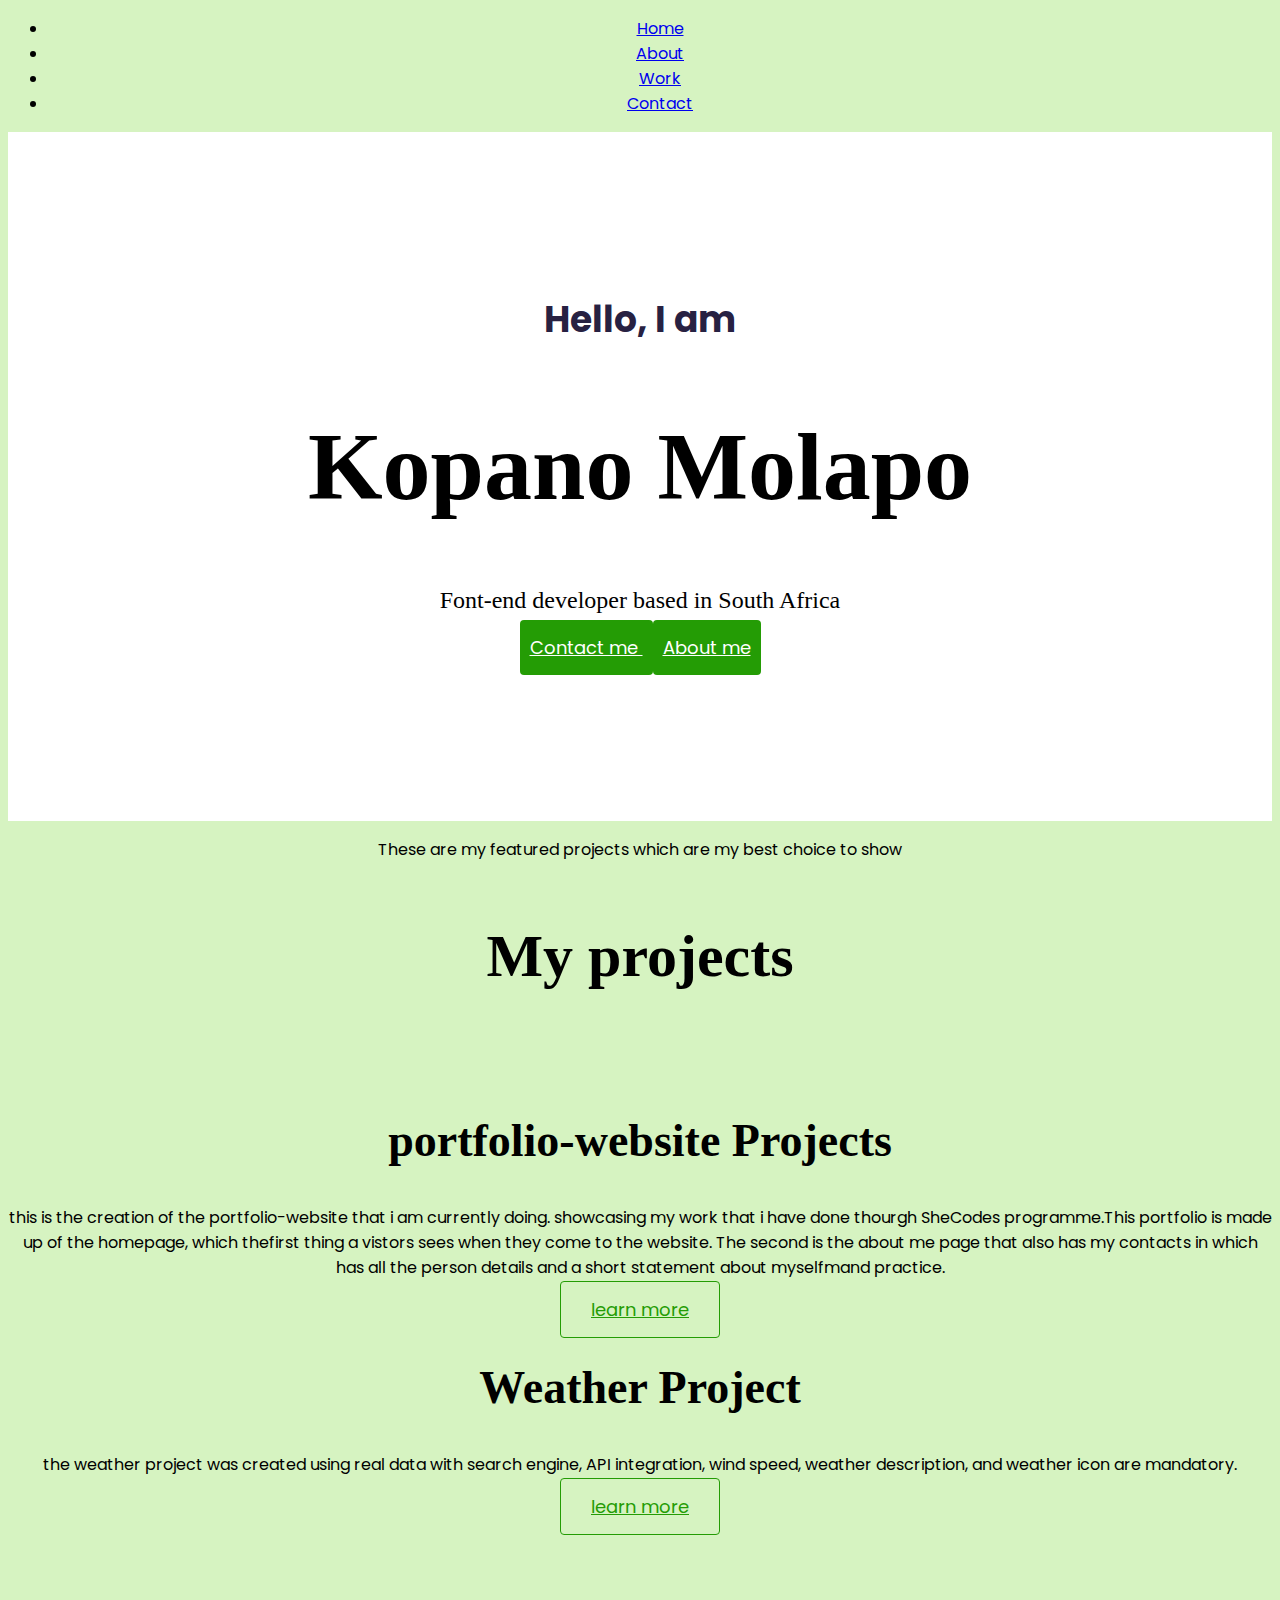
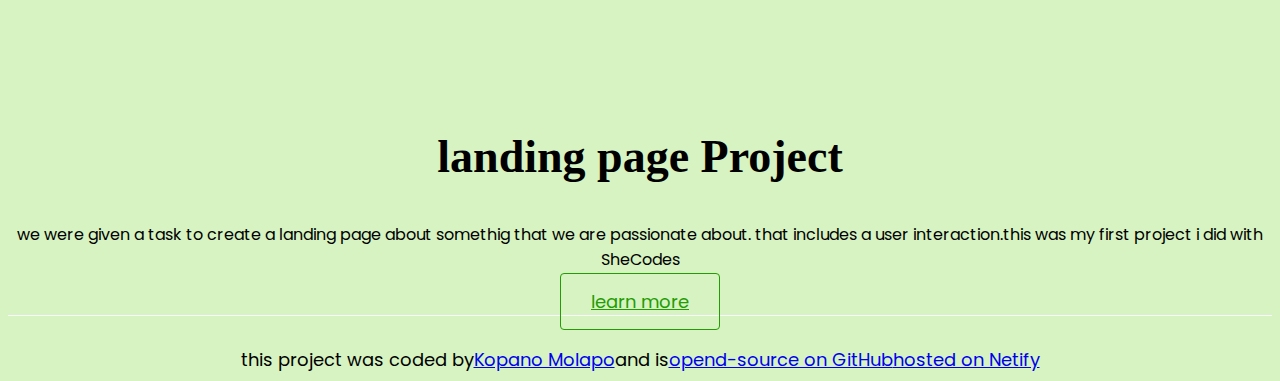
==== index.html @ 4b5c5b97 "added the navbar" ====
<!DOCTYPE html>
<html lang="en">
<head>
    <meta charset="UTF-8">
    <meta name="viewport" content="width=device-width, initial-scale=1.0">
    <link href="https://cdn.jsdelivr.net/npm/bootstrap@5.3.2/dist/css/bootstrap.min.css" rel="stylesheet" integrity="sha384-T3c6CoIi6uLrA9TneNEoa7RxnatzjcDSCmG1MXxSR1GAsXEV/Dwwykc2MPK8M2HN" crossorigin="anonymous">
    <script src="https://cdn.jsdelivr.net/npm/bootstrap@5.3.2/dist/js/bootstrap.bundle.min.js" integrity="sha384-C6RzsynM9kWDrMNeT87bh95OGNyZPhcTNXj1NW7RuBCsyN/o0jlpcV8Qyq46cDfL" crossorigin="anonymous"></script>
    <link rel="preconnect" href="https://fonts.googleapis.com">
    <link rel="preconnect" href="https://fonts.gstatic.com" crossorigin>
    <link href="https://fonts.googleapis.com/css2?family=Playfair+Display:ital,wght@0,400..900;1,400..900&family=Poppins:wght@500;700&display=swap" rel="stylesheet">
    <link rel="stylesheet" href="style.css"/>
    <title>my portfolio</title>
</head>
<body>
    <div class="container">
    <nav class="d-flex justify-content-between">
    <ul>
    <li class="active">
    <a href="/">Home</a>
    </li>
     <li>
    <a href="/about.html">About</a>
    </li>
    <li>
    <a href="/work.html">Work</a>
    </li>
    <li>
    <a href="/contact.html">Contact</a>
    </li>
    </ul>
    </nav>
    </div>
    <div class="hero">
        <p>Hello, I am</p>  
        <h1>Kopano Molapo</h1>
        <h2 class="m-5">Font-end developer based in South Africa</h2>
      <a href="contact.html" class="btn btn-branding">Contact me </a>
      <a href="about.html" class="btn btn-branding">About me</a>
      </div>
      <p class=" text-center m-5"> These are my featured projects which are my best choice to show</p>
      <h3 class="m-5">My projects </h3>
      <div class="container">
      <div class="row mb-5"> 
      <div class="col d-none d-lg-block">
      <img src="images/portfolio-website.png" class="img-fluid" alt=""/>
      </div>
      <div class="col-6">
      <div class="project-description">
      <h2 class="mb-5 text-decoration-underline"> portfolio-website Projects</h2>
      <p class="mb-5 "> this is the creation of the portfolio-website that i am currently doing. showcasing my work that i have done thourgh SheCodes programme.This portfolio is made up of the homepage, which thefirst thing a vistors sees when they come to the website. The second is the about me page that also has my contacts in which has all the person details and a short statement about myselfmand practice. </p>
      <a href="" class="btn btn-branding-outline">learn more</a>
       </div>
       </div>
      </div>
      <div class="row "> 
          <div class="col-6">
          <div class="project-description">
          <h2 class="mb-5 text-decoration-underline"> Weather Project</h2>
          <p class="mb-5">the weather project was created using real data with  search engine, API integration, wind speed, weather description, and weather icon are mandatory.</p>
          <a href="" class="btn btn-branding-outline">learn more</a>
          </div>
          </div>
          <div class="col d-none d-lg-block">
              <img src="images/weather-app-project.png" class="img-fluid" alt=""/>
              </div>
          </div>
         <div class="row"> 
          <div class="col d-none d-lg-block">
          <img src="images/landing-page.jpg" class="img-fluid landing"  alt=""/>
          </div>
          <div class="col-6">
          <div class="project-description">
          <h2 class="m-5 text-decoration-underline"> landing page Project</h2>
          <p class="mb-5 ">we were given a task to create a landing page about somethig that we are passionate about. that includes a user interaction.this was my first project i did with SheCodes </p>
          <a href="" class="btn btn-branding-outline">learn more</a>
          </div>
          </div>
         </div>
      </div>
         <footer class=" links-tab mb-5">
            this project was coded by 
             <a href="https://github.com/Kopano-Mo" traget="_blank">Kopano Molapo </a>and is 
             <a href="https://github.com/Kopano-Mo/The-Weather-App-Project" target="_blank"> opend-source on GitHub</a> 
             <a href="https://the-weather-project.netlify.app/" target="_blank"> hosted on Netify</a>
     </footer>
      
</body>
</html>
---- style.css ----
:root{
    --branding-color:#249c05;
    --secondary-color:#ffffff;
    --heading-font-family:"Playfair Dispaly",serif;
    --default-font-family:"Poppins", serif;
    }
    
    body{
    font-family: var(--default-font-family);
    text-align: center;
    background-color:#d6f3c1;
    }
    
    h1 ,h2,h3,h4,h5,h6{
        color:black;
        font-family: var(--heading-font-family);
        font-weight: bold;
       }
    
       h1{
        font-size: 96px;
        line-height: 1,5;
       }

       h2{
       font-size: 46px;
       }

       h3{
    font-size:60px;
    line-height: 1,5;
       }
       
       p{
       font-weight: normal;
       font-size: 16px;
       line-height: 1,7;
       }
    
       .hero {
       background-color:var(--secondary-color);
       text-align:center;
       padding: 160px 20px;
       }
    
       .hero p {
        font-size: 36px;
        font-weight: bold;
        margin: 0;
        color: #272142;
       }
    
       .hero h2{
        font-family: var(--heading-font-family);
        font-weight: normal;
        line-height: 1,5;
        font-size: 24px;
       }
    
       .content-container{
        padding: 160px 20px;
       }

       
       .content h1{
       font-size: 64px;
       line-height:80px ;
       } 

       .content h2{
        font-size: 18px;
        font-family: var(--default-font-family);
       }

      .content h3{
       font-size:24px;
       font-family:var(--default-font-family);
      }

          
       .content p{
        font-size:14px;
       }

       .conent{
       margin: 30px;
       }
       
       .btn-branding {
        background: var(--branding-color);
        border-radius: 4px;
        color: #ffffff;
        font-size: 18px;
        line-height: 27px;
        padding: 15px 10px;
       }
        
       .btn-branding:hover{
        color: var(--secondary-color);
        background:var(--branding-color);
       }

       .btn-branding-outline{
        color: var(--branding-color);
        border: 1px solid var(--branding-color);
        border-radius: 4px;
        font-size: 18px;
        line-height: 27px;
        padding: 15px 30px;
       }

       .project-description{
        padding: 120 60px;
       }
       
       .my-story{
        font-size: 30px;
       text-align:left
       }

       .icon{
        font-size: 50px;
       }

       @media(max-width:900px){
        h1{
        font-size: 60px;
        line-height:56px;
        }

        h2{
        font-size: 30px;
        }

        .hero{
            padding: 80px 20px;
        }

        .content{
        text-align:center;
        padding:0;
        }

       .project-description{
        padding: 0;
        text-align: center;
       } 
       }

       .landing{
       padding: 70px;
       font-family:var(--default-font-family);
       }
     
       footer{
        border-top: 1px solid #f9f7fe;
        padding: 30px 0 0 0;
        text-align: center;
        font-size: 14px;
        color: rgba (0,0,0.6);
        }

        .email-link {
            display: flex;
            justify-content: center;
            color: var(--primary-color);
            font-size: 28px;
            text-decoration: none;
          }
          
          .email-link:hover {
            text-decoration: underline;
          }
       

          .links-tab {
            display: flex;
            justify-content: center;
            color: var(--primary-color);
            font-size: 18px;
            text-decoration: none;
          }
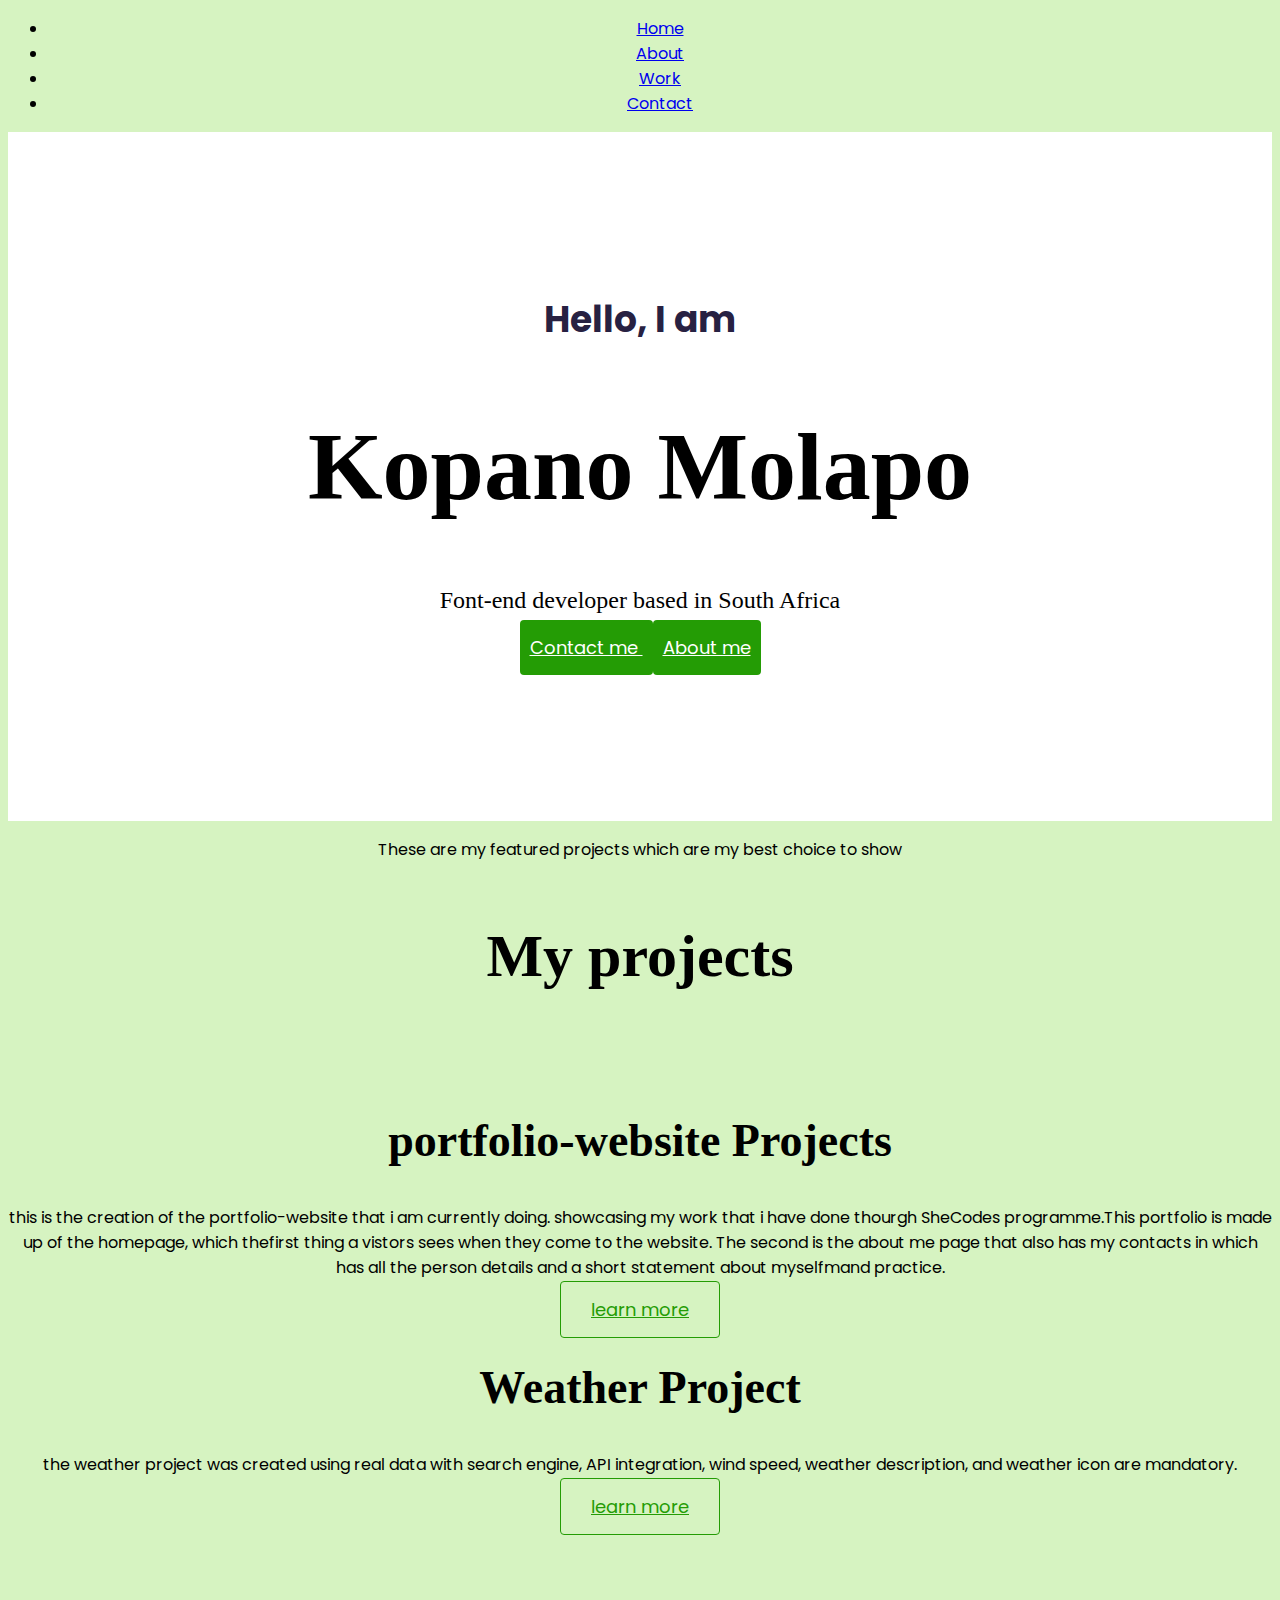
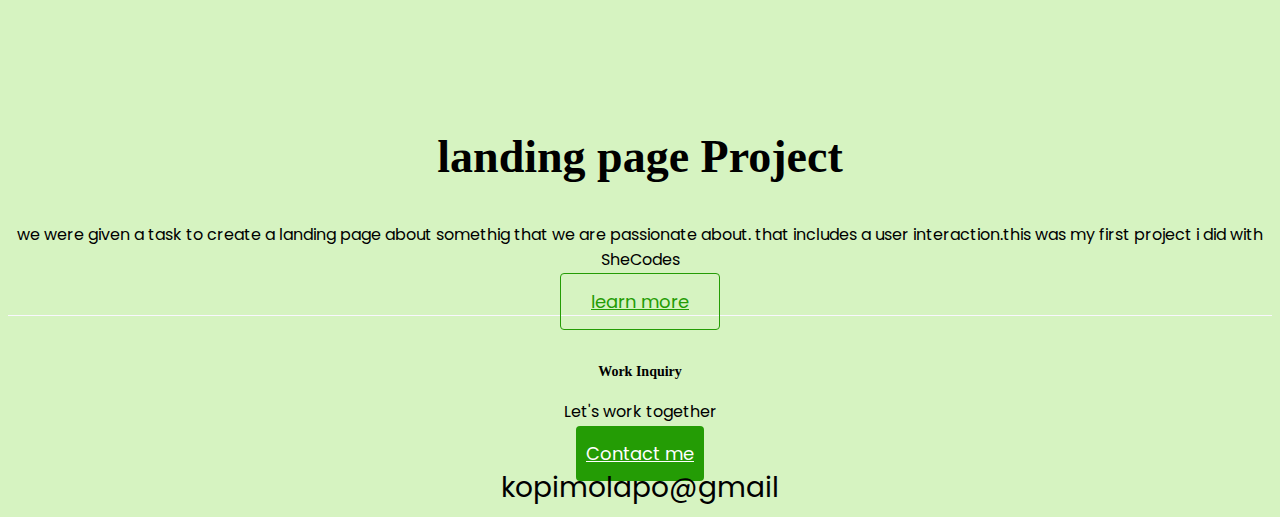
==== commit a29a60ce: "Update index.html" ====
--- a/index.html
+++ b/index.html
@@ -77,12 +77,28 @@
           </div>
          </div>
       </div>
-         <footer class=" links-tab mb-5">
-            this project was coded by 
-             <a href="https://github.com/Kopano-Mo" traget="_blank">Kopano Molapo </a>and is 
-             <a href="https://github.com/Kopano-Mo/The-Weather-App-Project" target="_blank"> opend-source on GitHub</a> 
-             <a href="https://the-weather-project.netlify.app/" target="_blank"> hosted on Netify</a>
-     </footer>
-      
+   <footer>
+            <div class="contact-box justify-content-between mb-5 d-none d-md-flex ">
+            <div> 
+            <h4 > Work Inquiry</h4>
+            <p class="text-muted">Let's work together</p>
+            </div>
+            <div>
+           <a href="" class="btn btn-branding mt-3">Contact me </a>
+            </div>
+          </div>
+           <div class="d-flex justify-content-center mb-5">
+             <a href="mailto:kopimolapo@gmail.com" class="email-link">kopimolapo@gmail</a> 
+           </div>
+           <div class="social-links d-flex justify-content-center"> 
+             <a href="https://github.com/Kopano-Mo" target="_blank">
+            <i class="fa-brands fa-github"></i>
+            </a> 
+             <a href="https//www.linkedin.com/in/kopano-molapo" target="_blank">
+                <i class="fa-brands fa-linkedin"></i>
+             </a>
+            </div>
+         </footer>
+         </div>
 </body>
 </html>
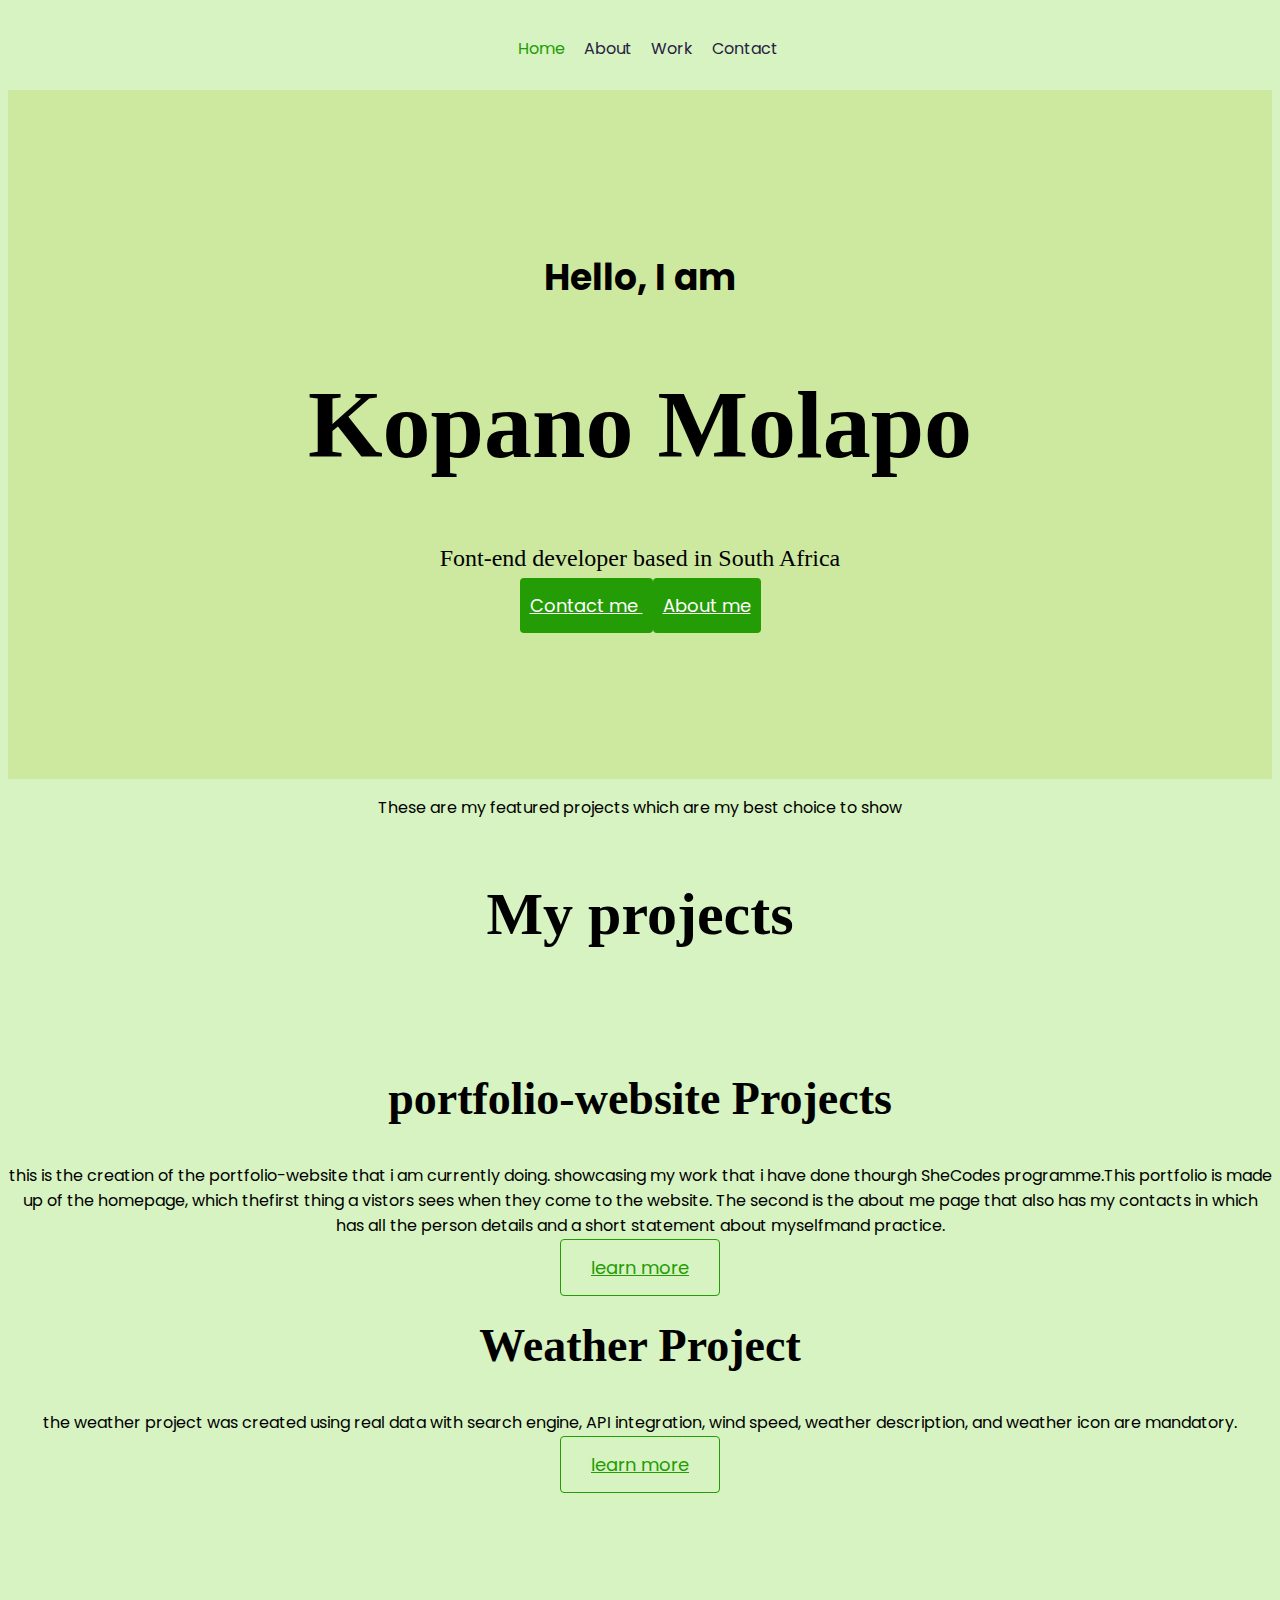
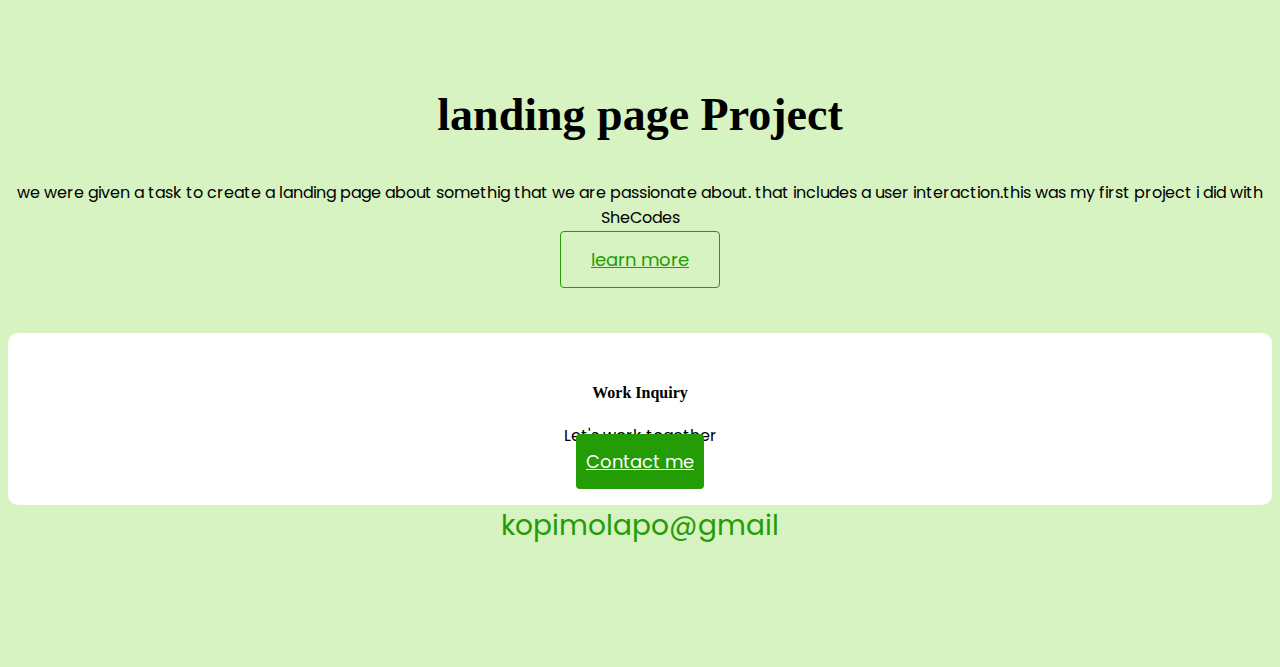
==== commit 086a4788: "Update index.html" ====
--- a/index.html
+++ b/index.html
@@ -5,6 +5,7 @@
     <meta name="viewport" content="width=device-width, initial-scale=1.0">
     <link href="https://cdn.jsdelivr.net/npm/bootstrap@5.3.2/dist/css/bootstrap.min.css" rel="stylesheet" integrity="sha384-T3c6CoIi6uLrA9TneNEoa7RxnatzjcDSCmG1MXxSR1GAsXEV/Dwwykc2MPK8M2HN" crossorigin="anonymous">
     <script src="https://cdn.jsdelivr.net/npm/bootstrap@5.3.2/dist/js/bootstrap.bundle.min.js" integrity="sha384-C6RzsynM9kWDrMNeT87bh95OGNyZPhcTNXj1NW7RuBCsyN/o0jlpcV8Qyq46cDfL" crossorigin="anonymous"></script>
+    <script src="https://kit.fontawesome.com/8336f71d0a.js" crossorigin="anonymous"></script>
     <link rel="preconnect" href="https://fonts.googleapis.com">
     <link rel="preconnect" href="https://fonts.gstatic.com" crossorigin>
     <link href="https://fonts.googleapis.com/css2?family=Playfair+Display:ital,wght@0,400..900;1,400..900&family=Poppins:wght@500;700&display=swap" rel="stylesheet">
@@ -76,7 +77,6 @@
           </div>
           </div>
          </div>
-      </div>
    <footer>
             <div class="contact-box justify-content-between mb-5 d-none d-md-flex ">
             <div> 
--- a/style.css
+++ b/style.css
@@ -1,6 +1,7 @@
 :root{
     --branding-color:#249c05;
     --secondary-color:#ffffff;
+    --primary-color:rgb(205, 233, 160);
     --heading-font-family:"Playfair Dispaly",serif;
     --default-font-family:"Poppins", serif;
     }
@@ -30,7 +31,11 @@
     font-size:60px;
     line-height: 1,5;
        }
-       
+   
+       h4{
+        font-size:38;  
+       }
+
        p{
        font-weight: normal;
        font-size: 16px;
@@ -38,7 +43,7 @@
        }
     
        .hero {
-       background-color:var(--secondary-color);
+       background-color:var(--primary-color);
        text-align:center;
        padding: 160px 20px;
        }
@@ -47,7 +52,7 @@
         font-size: 36px;
         font-weight: bold;
         margin: 0;
-        color: #272142;
+        color: black;
        }
     
        .hero h2{
@@ -122,6 +127,33 @@
         font-size: 50px;
        }
 
+        nav{
+        padding: 20px 0;
+       }
+
+      nav ul{
+      padding: 0;
+      margin: 0;
+       }
+
+      nav li{
+      display: inline;
+      list-style: none;
+      line-height: 42px;
+      margin-left: 15px;
+      }
+
+      nav a {
+      text-decoration: none;
+      color:#272142;
+      transition: all 100ms ease-in-out;
+      }
+
+      nav a:hover, 
+      nav li.active a {
+      color: var(--branding-color);
+      }
+
        @media(max-width:900px){
         h1{
         font-size: 60px;
@@ -132,6 +164,10 @@
         font-size: 30px;
         }
 
+        h4{
+        font-size:26px;
+        }
+           
         .hero{
             padding: 80px 20px;
         }
@@ -140,7 +176,7 @@
         text-align:center;
         padding:0;
         }
-
+    
        .project-description{
         padding: 0;
         text-align: center;
@@ -152,31 +188,43 @@
        font-family:var(--default-font-family);
        }
      
-       footer{
-        border-top: 1px solid #f9f7fe;
-        padding: 30px 0 0 0;
-        text-align: center;
-        font-size: 14px;
-        color: rgba (0,0,0.6);
-        }
-
-        .email-link {
-            display: flex;
-            justify-content: center;
-            color: var(--primary-color);
-            font-size: 28px;
-            text-decoration: none;
+        footer{
+      margin: 60px 0;
+        }
+
+      footer .contact-box{
+      background: var(--secondary-color);
+      padding: 30px 120px;
+      border-radius: 10px;
+      }
+   
+    
+      footer .contact-box p {
+        margin: 0;
+      }
+
+       footer .email-link {
+       color: var(--branding-color);
+       font-size: 28px;
+       text-decoration: none;
           }
           
-          .email-link:hover {
-            text-decoration: underline;
+       footer .email-link:hover {
+        color:black;
           }
-       
-
-          .links-tab {
-            display: flex;
-            justify-content: center;
-            color: var(--primary-color);
-            font-size: 18px;
-            text-decoration: none;
-          }
+         
+      footer .social-links a{
+      margin: 0 20px; 
+      padding: 10px 14px;
+      border-radius: 20px;
+      font-size: 40px;
+      transition: all 100ms ease-in-out;
+      }
+      
+      footer .social-links a:hover{
+      color: white;
+      background: var(--branding-color);
+      }
+
+
+          
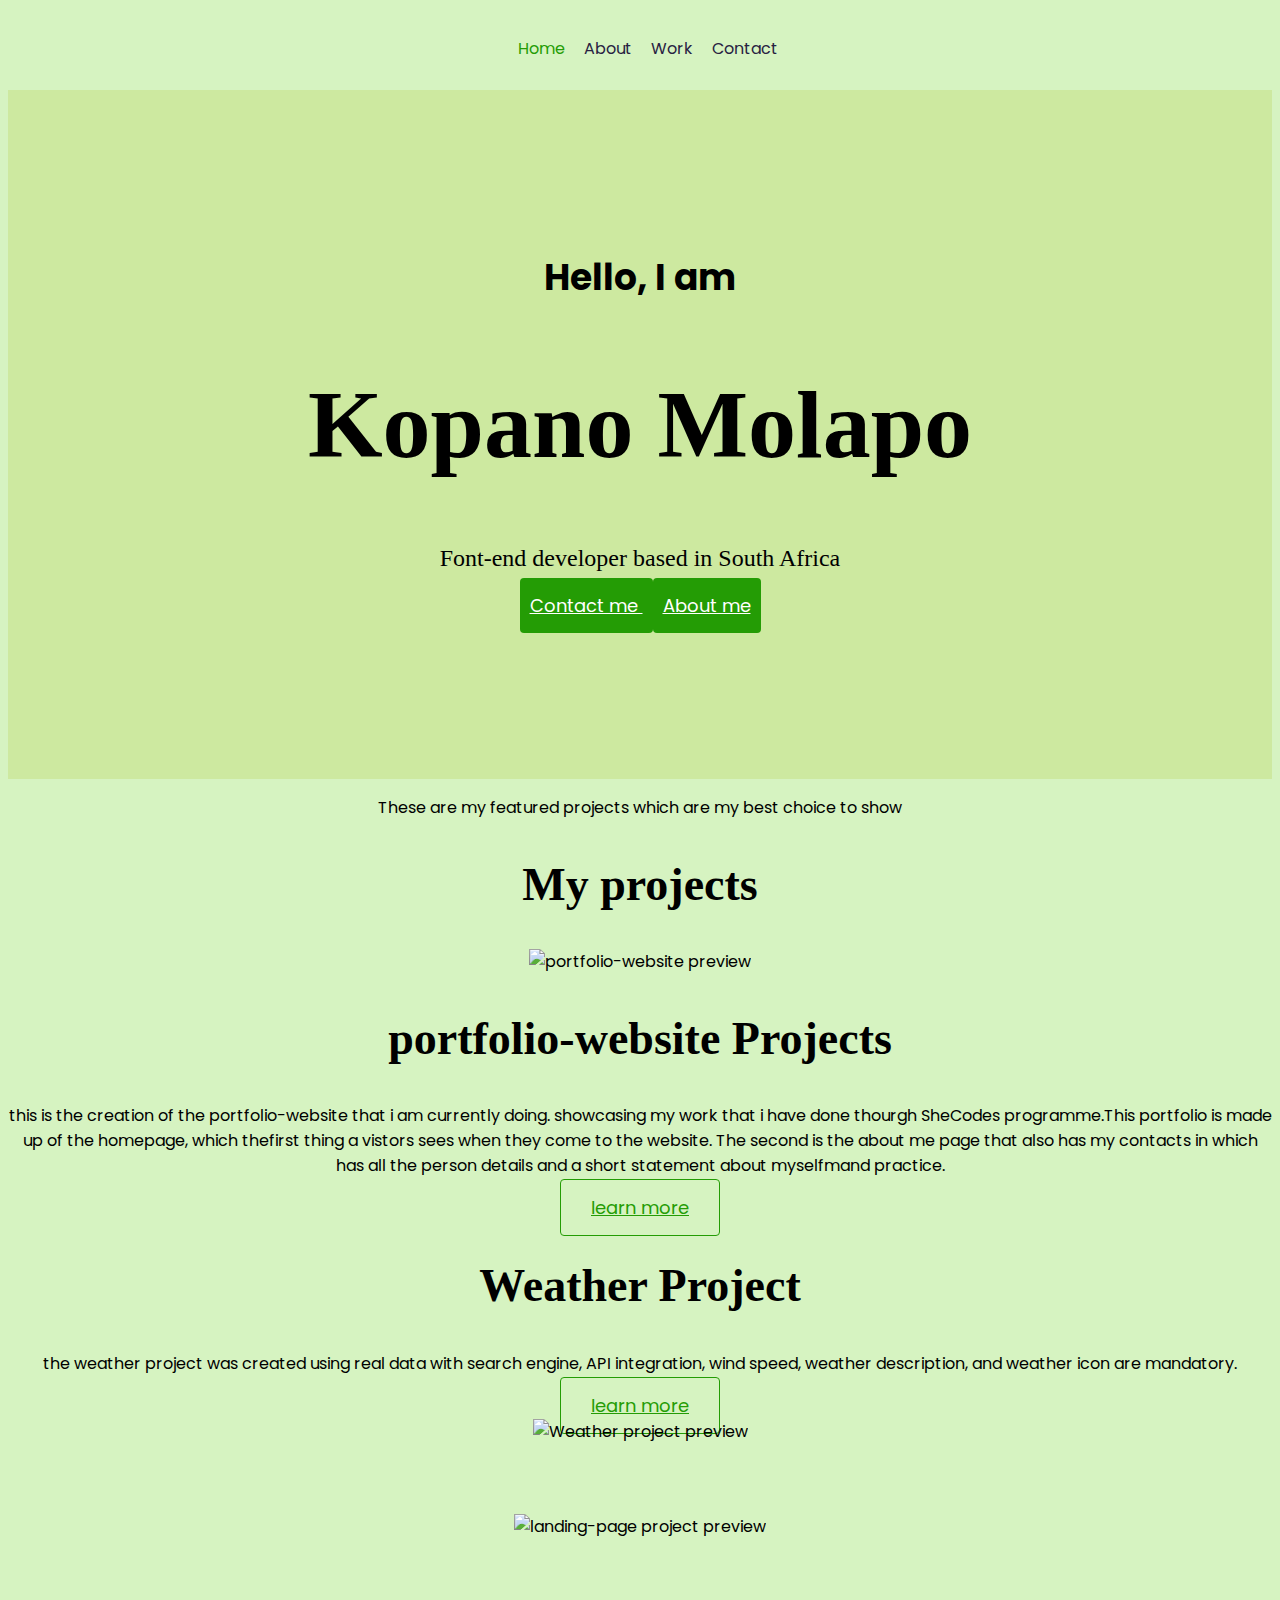
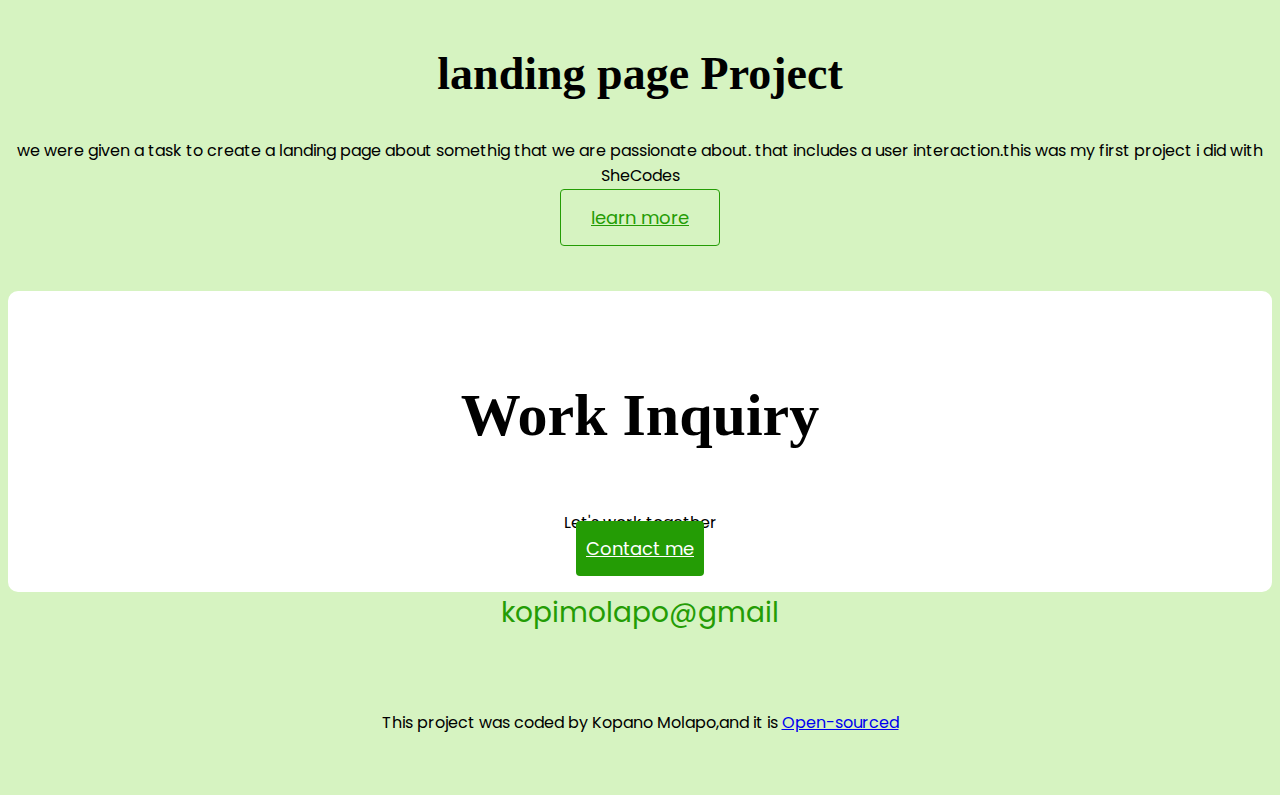
==== commit 6201b655: "added a file" ====
--- a/index.html
+++ b/index.html
@@ -3,6 +3,7 @@
 <head>
     <meta charset="UTF-8">
     <meta name="viewport" content="width=device-width, initial-scale=1.0">
+    <meta name="description" content="Kopano is front-end developer based in South Africa"/>
     <link href="https://cdn.jsdelivr.net/npm/bootstrap@5.3.2/dist/css/bootstrap.min.css" rel="stylesheet" integrity="sha384-T3c6CoIi6uLrA9TneNEoa7RxnatzjcDSCmG1MXxSR1GAsXEV/Dwwykc2MPK8M2HN" crossorigin="anonymous">
     <script src="https://cdn.jsdelivr.net/npm/bootstrap@5.3.2/dist/js/bootstrap.bundle.min.js" integrity="sha384-C6RzsynM9kWDrMNeT87bh95OGNyZPhcTNXj1NW7RuBCsyN/o0jlpcV8Qyq46cDfL" crossorigin="anonymous"></script>
     <script src="https://kit.fontawesome.com/8336f71d0a.js" crossorigin="anonymous"></script>
@@ -10,23 +11,23 @@
     <link rel="preconnect" href="https://fonts.gstatic.com" crossorigin>
     <link href="https://fonts.googleapis.com/css2?family=Playfair+Display:ital,wght@0,400..900;1,400..900&family=Poppins:wght@500;700&display=swap" rel="stylesheet">
     <link rel="stylesheet" href="style.css"/>
-    <title>my portfolio</title>
+    <title>Front-end developer- Kopano Molapo</title>
 </head>
 <body>
     <div class="container">
     <nav class="d-flex justify-content-between">
     <ul>
     <li class="active">
-    <a href="/">Home</a>
+    <a href="/" title="Homepage">Home</a>
     </li>
      <li>
-    <a href="/about.html">About</a>
+    <a href="/about.html" title="About Kopano">About</a>
     </li>
     <li>
-    <a href="/work.html">Work</a>
+    <a href="/work.html" title="Kopano's work">Work</a>
     </li>
     <li>
-    <a href="/contact.html">Contact</a>
+    <a href="/contact.html" title="Contact Kopano">Contact</a>
     </li>
     </ul>
     </nav>
@@ -35,70 +36,71 @@
         <p>Hello, I am</p>  
         <h1>Kopano Molapo</h1>
         <h2 class="m-5">Font-end developer based in South Africa</h2>
-      <a href="contact.html" class="btn btn-branding">Contact me </a>
+      <a href="about.html#contact" class="btn btn-branding">Contact me </a>
       <a href="about.html" class="btn btn-branding">About me</a>
       </div>
       <p class=" text-center m-5"> These are my featured projects which are my best choice to show</p>
-      <h3 class="m-5">My projects </h3>
+      <h2 class="m-5 text-decoration-underline">My projects </h2>
       <div class="container">
       <div class="row mb-5"> 
       <div class="col d-none d-lg-block">
-      <img src="images/portfolio-website.png" class="img-fluid" alt=""/>
+      <img src="images/portfolio-website.png" class="img-fluid" alt="portfolio-website preview"/>
       </div>
       <div class="col-6">
       <div class="project-description">
-      <h2 class="mb-5 text-decoration-underline"> portfolio-website Projects</h2>
+      <h2 class="mb-5 "> portfolio-website Projects</h2>
       <p class="mb-5 "> this is the creation of the portfolio-website that i am currently doing. showcasing my work that i have done thourgh SheCodes programme.This portfolio is made up of the homepage, which thefirst thing a vistors sees when they come to the website. The second is the about me page that also has my contacts in which has all the person details and a short statement about myselfmand practice. </p>
-      <a href="" class="btn btn-branding-outline">learn more</a>
+      <a href="/work.html" class="btn btn-branding-outline">learn more</a>
        </div>
        </div>
       </div>
       <div class="row "> 
           <div class="col-6">
           <div class="project-description">
-          <h2 class="mb-5 text-decoration-underline"> Weather Project</h2>
+          <h2 class="mb-5 "> Weather Project</h2>
           <p class="mb-5">the weather project was created using real data with  search engine, API integration, wind speed, weather description, and weather icon are mandatory.</p>
-          <a href="" class="btn btn-branding-outline">learn more</a>
+          <a href="/work.html" class="btn btn-branding-outline">learn more</a>
           </div>
           </div>
           <div class="col d-none d-lg-block">
-              <img src="images/weather-app-project.png" class="img-fluid" alt=""/>
+            <img src="images/weather-app-project.png" class="img-fluid" alt="Weather project preview"/>
               </div>
           </div>
          <div class="row"> 
           <div class="col d-none d-lg-block">
-          <img src="images/landing-page.jpg" class="img-fluid landing"  alt=""/>
+          <img src="images/landing-page.jpg" class="img-fluid landing"  alt="landing-page project preview"/>
           </div>
           <div class="col-6">
           <div class="project-description">
-          <h2 class="m-5 text-decoration-underline"> landing page Project</h2>
+          <h2 class="m-5 "> landing page Project</h2>
           <p class="mb-5 ">we were given a task to create a landing page about somethig that we are passionate about. that includes a user interaction.this was my first project i did with SheCodes </p>
-          <a href="" class="btn btn-branding-outline">learn more</a>
+          <a href="/work.html" class="btn btn-branding-outline">learn more</a>
           </div>
           </div>
          </div>
-   <footer>
+         <footer>
             <div class="contact-box justify-content-between mb-5 d-none d-md-flex ">
             <div> 
-            <h4 > Work Inquiry</h4>
+            <h3 > Work Inquiry</h3>
             <p class="text-muted">Let's work together</p>
             </div>
             <div>
-           <a href="" class="btn btn-branding mt-3">Contact me </a>
+           <a href="/contact.html" class="btn btn-branding mt-3">Contact me </a>
             </div>
           </div>
            <div class="d-flex justify-content-center mb-5">
              <a href="mailto:kopimolapo@gmail.com" class="email-link">kopimolapo@gmail</a> 
            </div>
            <div class="social-links d-flex justify-content-center"> 
-             <a href="https://github.com/Kopano-Mo" target="_blank">
+             <a href="https://github.com/Kopano-Mo" target="_blank" title="Github Profile">
             <i class="fa-brands fa-github"></i>
             </a> 
-             <a href="https//www.linkedin.com/in/kopano-molapo" target="_blank">
+             <a href="https://www.linkedin.com/in/kopano-molapo-b8bb19128" target="_blank" title="Linkedin Profile">
                 <i class="fa-brands fa-linkedin"></i>
              </a>
             </div>
+            <p class="text-center mt-5">This project was coded by Kopano Molapo,and it is  <a href="https://github.com/Kopano-Mo/The-Portfolio-Project/tree/main" target="_blank">Open-sourced</a></p>
          </footer>
          </div>
-</body>
-</html>
+         </body>
+         </html>--- a/style.css
+++ b/style.css
@@ -33,7 +33,7 @@
        }
    
        h4{
-        font-size:38;  
+        font-size:38px;  
        }
 
        p{
@@ -194,7 +194,7 @@
 
       footer .contact-box{
       background: var(--secondary-color);
-      padding: 30px 120px;
+      padding:30px 120px;
       border-radius: 10px;
       }
    
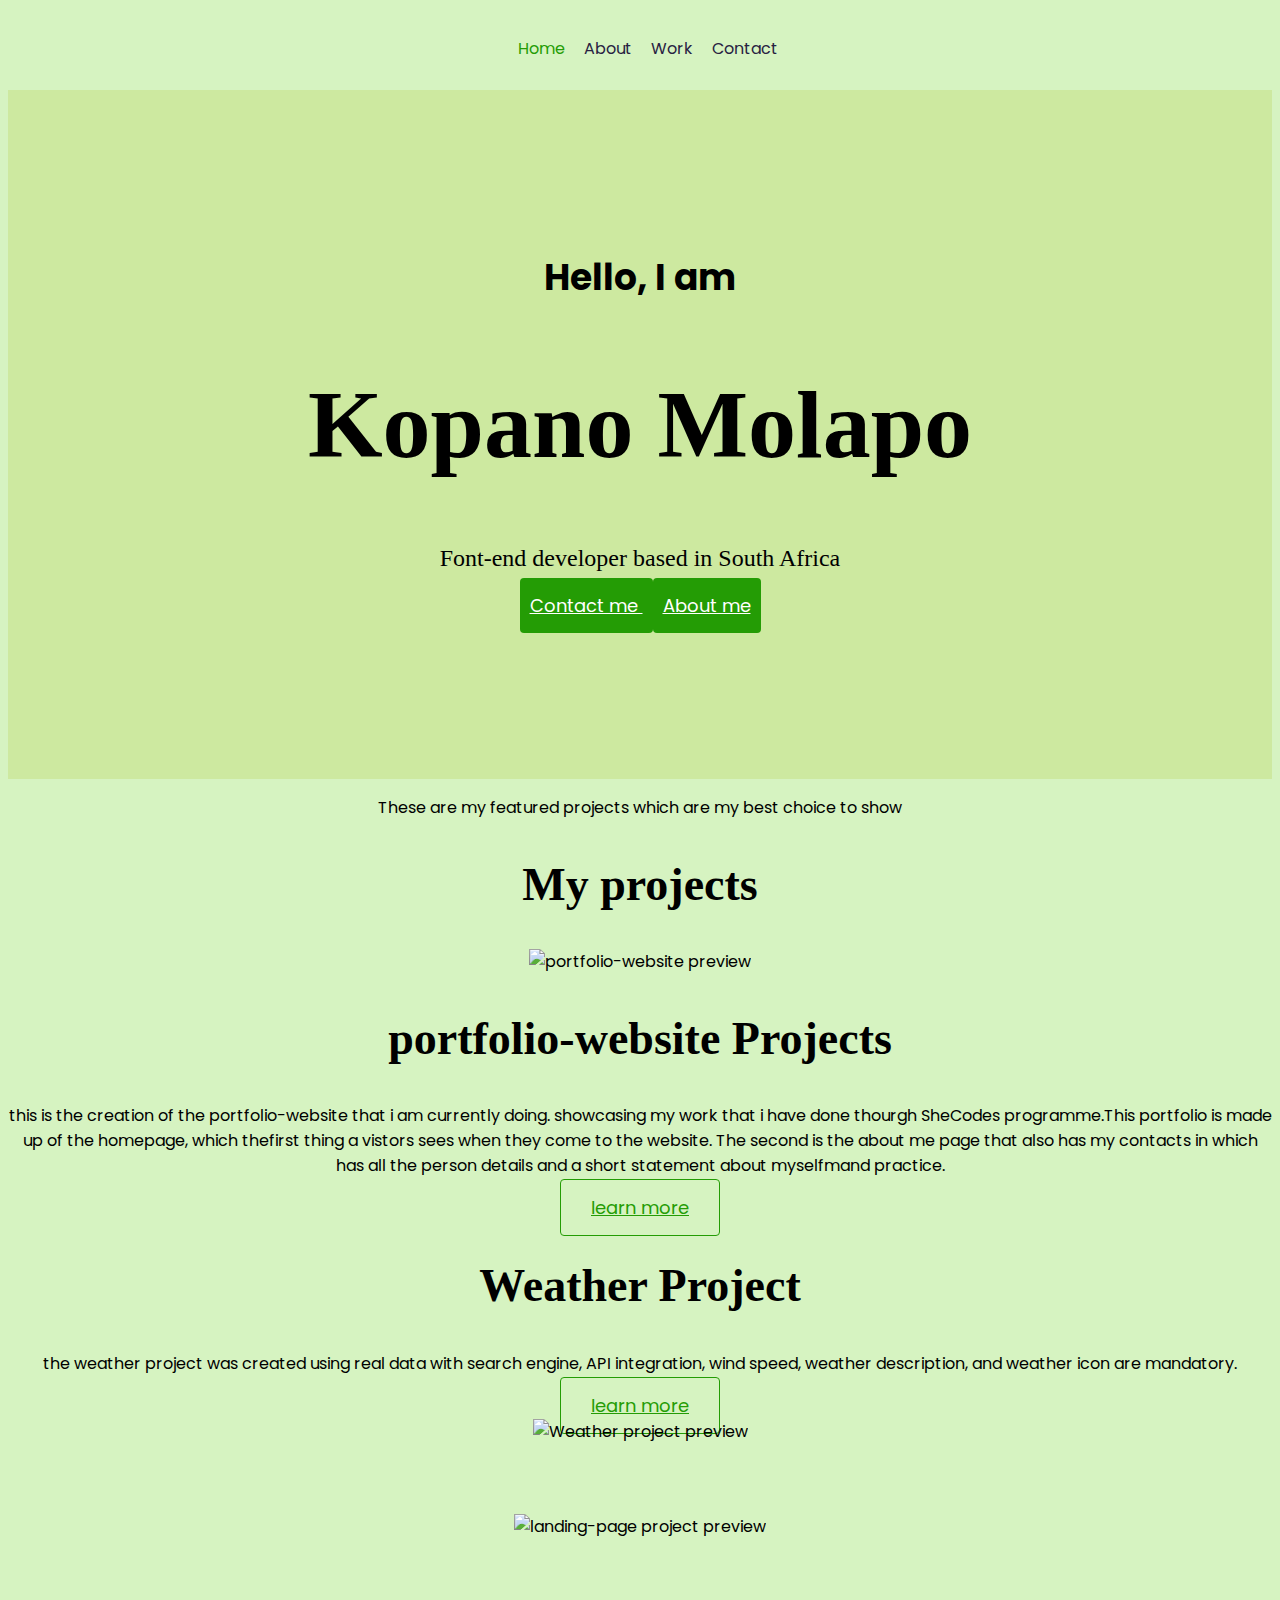
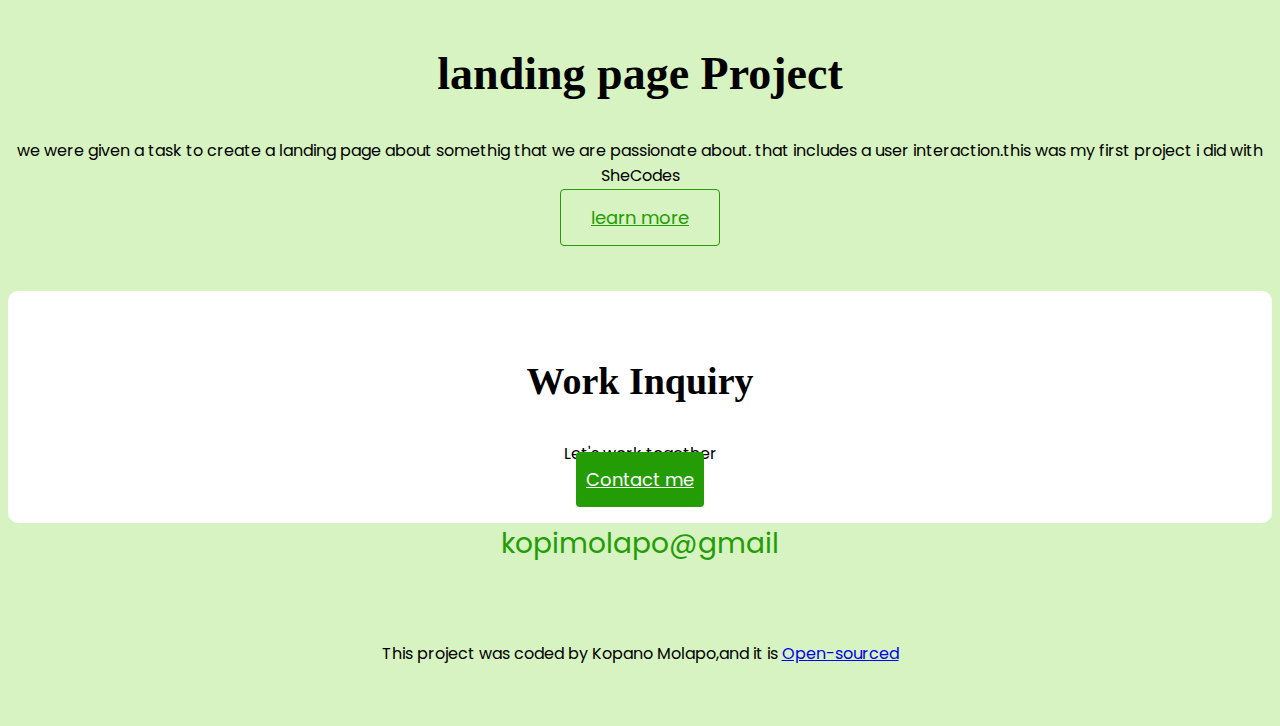
==== commit 70648879: "Update index.html" ====
--- a/index.html
+++ b/index.html
@@ -103,4 +103,4 @@
          </footer>
          </div>
          </body>
-         </html>+         </html>
--- a/style.css
+++ b/style.css
@@ -32,7 +32,7 @@
     line-height: 1,5;
        }
    
-       h4{
+       h3{
         font-size:38px;  
        }
 
@@ -90,7 +90,12 @@
        .conent{
        margin: 30px;
        }
+
+      .kopano-pic{
+      max-width: 300px;
+      }
        
+
        .btn-branding {
         background: var(--branding-color);
         border-radius: 4px;
@@ -164,7 +169,7 @@
         font-size: 30px;
         }
 
-        h4{
+        h3{
         font-size:26px;
         }
            
